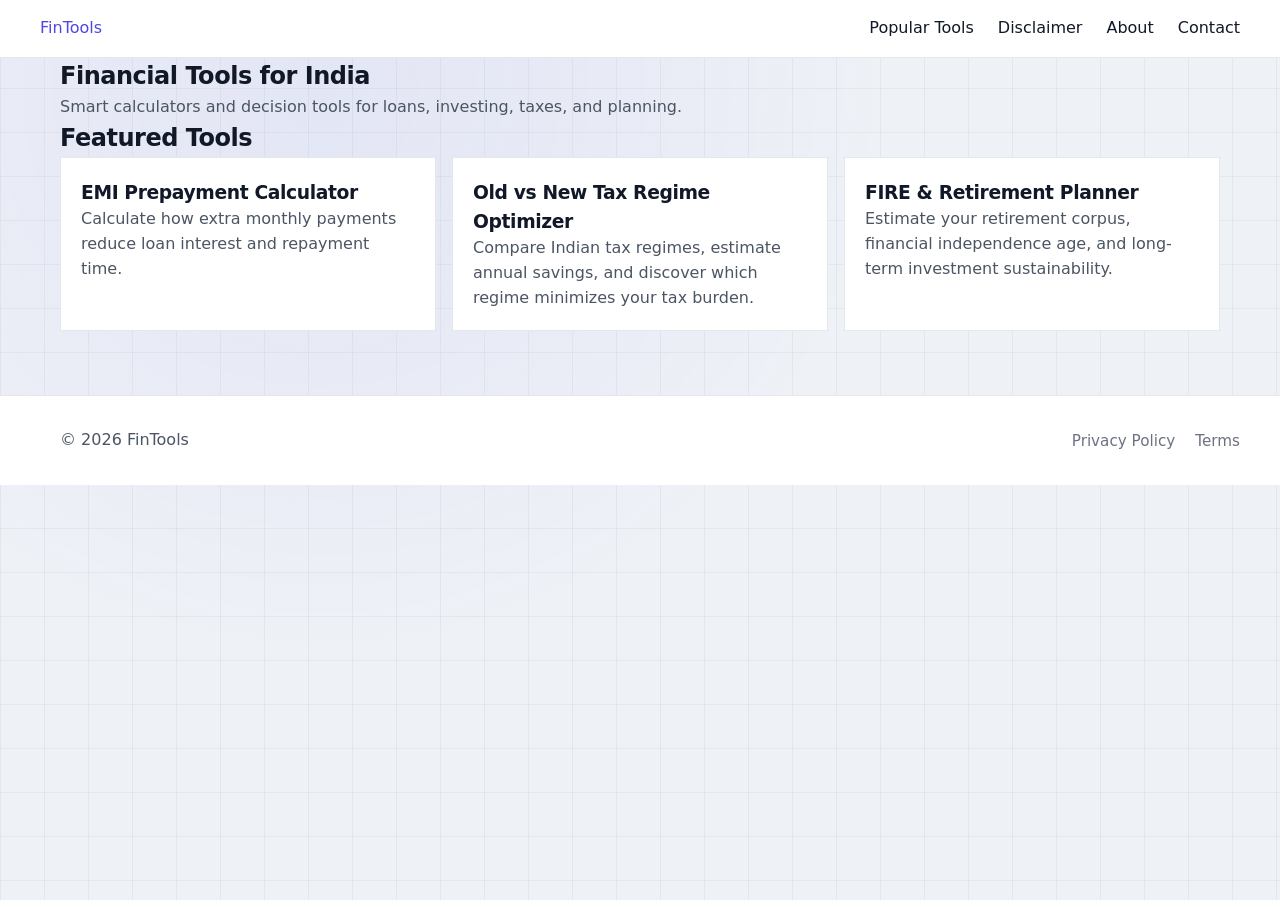
==== index.html @ c56b20c7 "Initial release" ====
<!DOCTYPE html>
<html lang="en">
<head>
  <meta charset="UTF-8" />
  <meta name="viewport" content="width=device-width, initial-scale=1.0"/>

  <title>FinTools</title>

  <link rel="stylesheet" href="./assets/css/main.css">
  <link rel="stylesheet" href="./assets/css/layout.css">
  <link rel="stylesheet" href="./assets/css/components.css">
  <link rel="stylesheet" href="./assets/css/tools.css">
</head>

<body>

  <div id="header"></div>

  <main class="container">

    <section class="homepage-hero">
      <h1>Financial Tools for India</h1>
      <p>
        Smart calculators and decision tools for loans,
        investing, taxes, and planning.
      </p>
    </section>

    <section>
      <h2>Featured Tools</h2>

      <div id="homepage-tools" class="related-grid"></div>
    </section>

  </main>

  <div id="footer"></div>

  <script src="./assets/js/load-components.js"></script>
  <script src="./assets/js/tools-registry.js"></script>

  <script>
    const container = document.getElementById("homepage-tools");

    container.innerHTML = TOOLS.map(tool => `
      <a class="related-card" href="./tools/${tool.slug}.html">
        <h3>${tool.title}</h3>
        <p>${tool.description}</p>
      </a>
    `).join("");
  </script>

</body>
</html>
---- assets/css/main.css ----
/* =========================
   ANALYST DESK BASE SYSTEM
   Clean Financial Interface Foundation
   ========================= */

/* =========================
   RESET
   ========================= */

* {
  margin: 0;
  padding: 0;
  box-sizing: border-box;
}

html, body {
  height: 100%;
}

/* =========================
   BASE THEME
   ========================= */

body {
  font-family: ui-sans-serif, system-ui, -apple-system, Segoe UI, Roboto, Helvetica, Arial;
  background-color: #eef1f6;
  color: #111827;
  line-height: 1.55;
  -webkit-font-smoothing: antialiased;
  -moz-osx-font-smoothing: grayscale;
}

/* =========================
   STRUCTURAL GRID LAYER
   ========================= */

body::before {
  content: "";
  position: fixed;
  inset: 0;
  pointer-events: none;

  /* stronger, but still clean grid */
  background-image:
    linear-gradient(to right, rgba(17,24,39,0.07) 1px, transparent 1px),
    linear-gradient(to bottom, rgba(17,24,39,0.07) 1px, transparent 1px);

  background-size: 44px 44px;

  opacity: 0.65;
  z-index: 0;
}

/* =========================
   DEPTH / LIGHTING LAYER
   ========================= */

body::after {
  content: "";
  position: fixed;
  inset: 0;
  pointer-events: none;

  /* subtle analytical “focus glow” */
  background: radial-gradient(
    circle at 25% 10%,
    rgba(99, 102, 241, 0.08),
    transparent 45%
  );

  z-index: 0;
}

/* =========================
   LAYER STACKING SAFETY
   ========================= */

header,
main,
footer {
  position: relative;
  z-index: 1;
}

/* =========================
   LAYOUT CONTAINER
   ========================= */

.container {
  max-width: 1200px;
  margin: 0 auto;
  padding: 0 1.25rem;
}

/* =========================
   HEADER
   ========================= */

header {
  background: rgba(238, 241, 246, 0.75);
  backdrop-filter: blur(10px);
  border-bottom: 1px solid #e5e7eb;
}

/* =========================
   FOOTER
   ========================= */

footer {
  border-top: 1px solid #e5e7eb;
  margin-top: 3rem;
  padding: 2rem 0;
  color: #6b7280;
}

/* =========================
   TYPOGRAPHY SYSTEM
   ========================= */

h1, h2, h3, h4 {
  color: #111827;
  letter-spacing: -0.02em;
}

p {
  color: #4b5563;
}

/* =========================
   LINKS
   ========================= */

a {
  color: #4f46e5;
  text-decoration: none;
}

a:hover {
  text-decoration: underline;
}

/* =========================
   CONTAINER BEHAVIOR
   ========================= */

html {
  scroll-behavior: smooth;
}

/* =========================
   SELECTION
   ========================= */

::selection {
  background: rgba(99, 102, 241, 0.18);
}

/* =========================
   SCROLLBAR
   ========================= */

::-webkit-scrollbar {
  width: 10px;
}

::-webkit-scrollbar-track {
  background: #eef1f6;
}

::-webkit-scrollbar-thumb {
  background: #c7cdd8;
  border-radius: 10px;
}

::-webkit-scrollbar-thumb:hover {
  background: #9aa3b2;
}
---- assets/css/layout.css ----
.tool-page {
  width: min(100% - 2rem, 1000px);
  margin-inline: auto;
  padding-block: 3rem;
}

.tool-page section {
  margin-bottom: 4rem;
}
---- assets/css/components.css ----
.site-header {
  background: white;
  border-bottom: 1px solid #e5e7eb;
}

.nav-wrapper {
  display: flex;
  justify-content: space-between;
  align-items: center;
  padding: 1rem 0;
}

.main-nav {
  display: flex;
  gap: 1.5rem;
}

.main-nav a {
  text-decoration: none;
  color: var(--text);
}

.related-grid {
  display: grid;
  grid-template-columns: repeat(auto-fit, minmax(220px, 1fr));
  gap: 1rem;
}

.related-card {
  background: white;
  padding: 1.25rem;
  border-radius: var(--radius);
  text-decoration: none;
  color: inherit;
  border: 1px solid #e5e7eb;
}
.site-footer {

  background: white;

  border-top: 1px solid #e5e7eb;

  margin-top: 4rem;

  padding: 2rem 0;
}

.footer-content {

  position: relative;

  display: flex;

  flex-direction: column;

  gap: 1rem;
}

.footer-content p {

  margin: 0;
}

/* RIGHT-BOTTOM LINKS */
@media (max-width: 600px) {

  .footer-links {

    position: static;

    margin-top: 1rem;

    justify-content: flex-end;
  }

  .footer-content {

    align-items: flex-start;
  }
}
.footer-links {

  position: absolute;

  right: 0;

  bottom: 0;

  display: flex;

  gap: 1.25rem;
}

.footer-links a {

  text-decoration: none;

  color: var(--text);

  font-size: 0.95rem;
}
---- assets/css/tools.css ----
/* =========================
   ANALYST DESK DESIGN SYSTEM
   Compact Financial Simulation UI
   ========================= */

/* =========================
   BASE LAYOUT
   ========================= */

.tool-page,
.about-page,
.contact-page,
.legal-page {
  max-width: 1200px;
  margin: 0 auto;
  padding: 2.25rem 1.25rem;
}

/* =========================
   TYPOGRAPHY
   ========================= */

.tool-hero h1 {
  font-size: 2.4rem;
  margin-bottom: 0.6rem;
  letter-spacing: -0.02em;
  color: #111827;
}

.tool-hero p {
  font-size: 1.05rem;
  max-width: 720px;
  color: #4b5563;
  line-height: 1.6;
}

/* =========================
   CORE GRID SYSTEM
   (shared across all tools)
   ========================= */

.tool-inputs,
.results-grid,
.about-grid,
.contact-grid {
  display: grid;
  grid-template-columns: repeat(auto-fit, minmax(240px, 1fr));
  gap: 0.9rem;
  margin-top: 1.25rem;
}

/* =========================
   CARD SYSTEM (single primitive)
   ========================= */

.tool-card,
.impact-card,
.input-panel {
  background: #ffffff;
  border: 1px solid #e5e7eb;
  border-radius: 14px;
  box-shadow: 0 1px 2px rgba(0,0,0,0.04);
}

/* default card */
.tool-card {
  padding: 1rem;
  display: flex;
  flex-direction: column;
  gap: 0.5rem;
}

/* =========================
   INPUT PANEL SYSTEM
   (grouped controls)
   ========================= */

.input-panel {
  overflow: hidden;
}

.panel-title {
  font-size: 0.8rem;
  font-weight: 600;
  color: #374151;
  padding: 0.75rem 0.9rem;
  background: #f9fafb;
  border-bottom: 1px solid #e5e7eb;
}

.panel-body {
  padding: 0.85rem;
  display: flex;
  flex-direction: column;
  gap: 0.55rem;
}

/* inputs inside panels */
.panel-body input {
  width: 100%;
  padding: 0.65rem 0.75rem;
  border-radius: 10px;
  border: 1px solid #d1d5db;
  font-size: 0.92rem;
  outline: none;
}

.panel-body input:focus {
  border-color: #6366f1;
}

/* fallback inputs (non-panel tools) */
.tool-card input {
  width: 100%;
  padding: 0.7rem 0.8rem;
  border-radius: 10px;
  border: 1px solid #d1d5db;
  font-size: 0.92rem;
  outline: none;
}

.tool-card input:focus {
  border-color: #6366f1;
}

/* =========================
   IMPACT / HERO RESULT PANEL
   ========================= */

.impact-card {
  padding: 1.25rem;
  background: linear-gradient(135deg, #111827, #1f2937);
  color: #ffffff;
}

.impact-card h2 {
  font-size: 1.5rem;
  margin-bottom: 0.6rem;
}

/* =========================
   RECOMMENDATION CARD
   ========================= */

.recommendation-card {
  border-left: 4px solid #6366f1;
}

/* =========================
   FIRE SPECIAL LAYOUT
   ========================= */

.fire-layout {
  max-width: 1200px;
}

.fire-main-grid {
  display: grid;
  grid-template-columns: 340px 1fr;
  gap: 1.25rem;
  align-items: start;
}

.fire-inputs-column {
  display: flex;
  flex-direction: column;
  gap: 0.85rem;
  position: sticky;
  top: 1rem;
}

.fire-results-column {
  display: flex;
  flex-direction: column;
  gap: 0.85rem;
}

/* FIRE hero accent */
.fire-impact-card {
  background: linear-gradient(135deg, #064e3b, #065f46);
}

/* =========================
   ABOUT / CONTACT
   ========================= */

.about-list {
  padding-left: 1.1rem;
  display: flex;
  flex-direction: column;
  gap: 0.45rem;
}

.contact-info-block {
  margin-top: 0.9rem;
}

.contact-info-block h3 {
  font-size: 0.95rem;
  margin-bottom: 0.25rem;
}

/* =========================
   LEGAL
   ========================= */

.legal-card {
  margin-bottom: 0.9rem;
  padding: 1rem;
}

.legal-card h2 {
  font-size: 1.15rem;
  margin-bottom: 0.6rem;
}

/* =========================
   HERO IMPROVEMENTS
   ========================= */

.tool-hero {
  margin-bottom: 1.25rem;
}

/* =========================
   RESPONSIVE
   ========================= */

@media (max-width: 1000px) {
  .fire-main-grid {
    grid-template-columns: 1fr;
  }

  .fire-inputs-column {
    position: static;
  }
}

@media (max-width: 600px) {
  .tool-hero h1 {
    font-size: 1.9rem;
  }

  .tool-inputs,
  .results-grid,
  .about-grid,
  .contact-grid {
    grid-template-columns: 1fr;
  }
}
.impact-card {
  color: #ffffff;
}

/* ensure all nested text stays readable */
.impact-card h1,
.impact-card h2,
.impact-card h3,
.impact-card p,
.impact-card span {
  color: #ffffff;
}

/* safety net for result panels if any go dark later */
.tool-card .result-text,
.tool-card p {
  color: #111827;
}

/* if you are injecting dynamic result spans */
.result-value {
  color: #111827;
  font-weight: 600;
}

/* optional: highlight numeric outcomes */
.highlight-value {
  color: #4f46e5;
  font-weight: 700;
}
canvas {
  width: 100% !important;
  height: 220px !important;
}
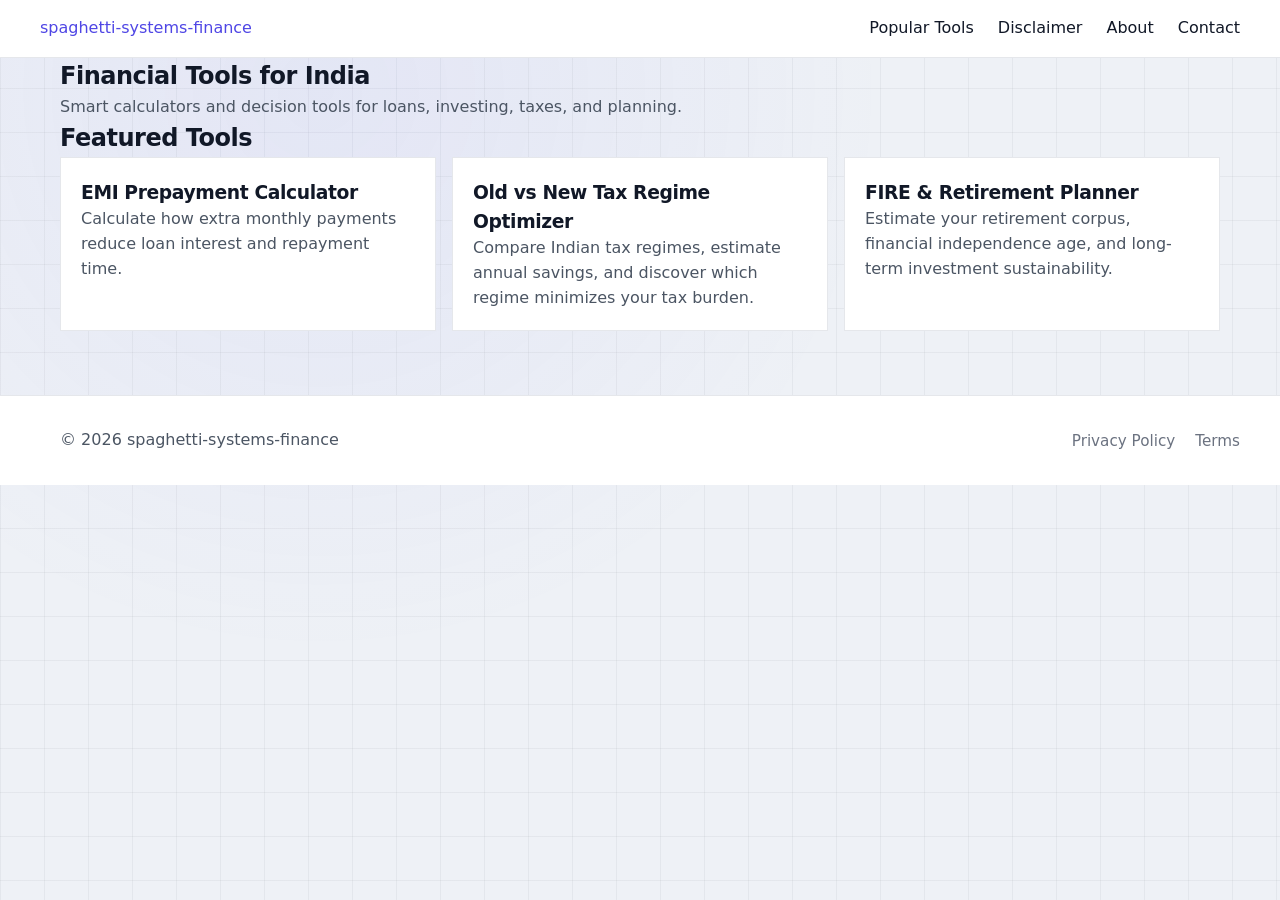
==== commit 22fa981d: "Rebrand" ====
--- a/index.html
+++ b/index.html
@@ -4,7 +4,7 @@
   <meta charset="UTF-8" />
   <meta name="viewport" content="width=device-width, initial-scale=1.0"/>
 
-  <title>FinTools</title>
+  <title>spaghetti-systems-finance</title>
 
   <link rel="stylesheet" href="./assets/css/main.css">
   <link rel="stylesheet" href="./assets/css/layout.css">
@@ -51,4 +51,4 @@
   </script>
 
 </body>
-</html>+</html>
--- a/assets/css/main.css
+++ b/assets/css/main.css
@@ -174,4 +174,4 @@
 
 ::-webkit-scrollbar-thumb:hover {
   background: #9aa3b2;
-}+}
--- a/assets/css/layout.css
+++ b/assets/css/layout.css
@@ -6,4 +6,4 @@
 
 .tool-page section {
   margin-bottom: 4rem;
-}+}
--- a/assets/css/components.css
+++ b/assets/css/components.css
@@ -98,4 +98,4 @@
   color: var(--text);
 
   font-size: 0.95rem;
-}+}
--- a/assets/css/tools.css
+++ b/assets/css/tools.css
@@ -281,4 +281,4 @@
 canvas {
   width: 100% !important;
   height: 220px !important;
-}+}
